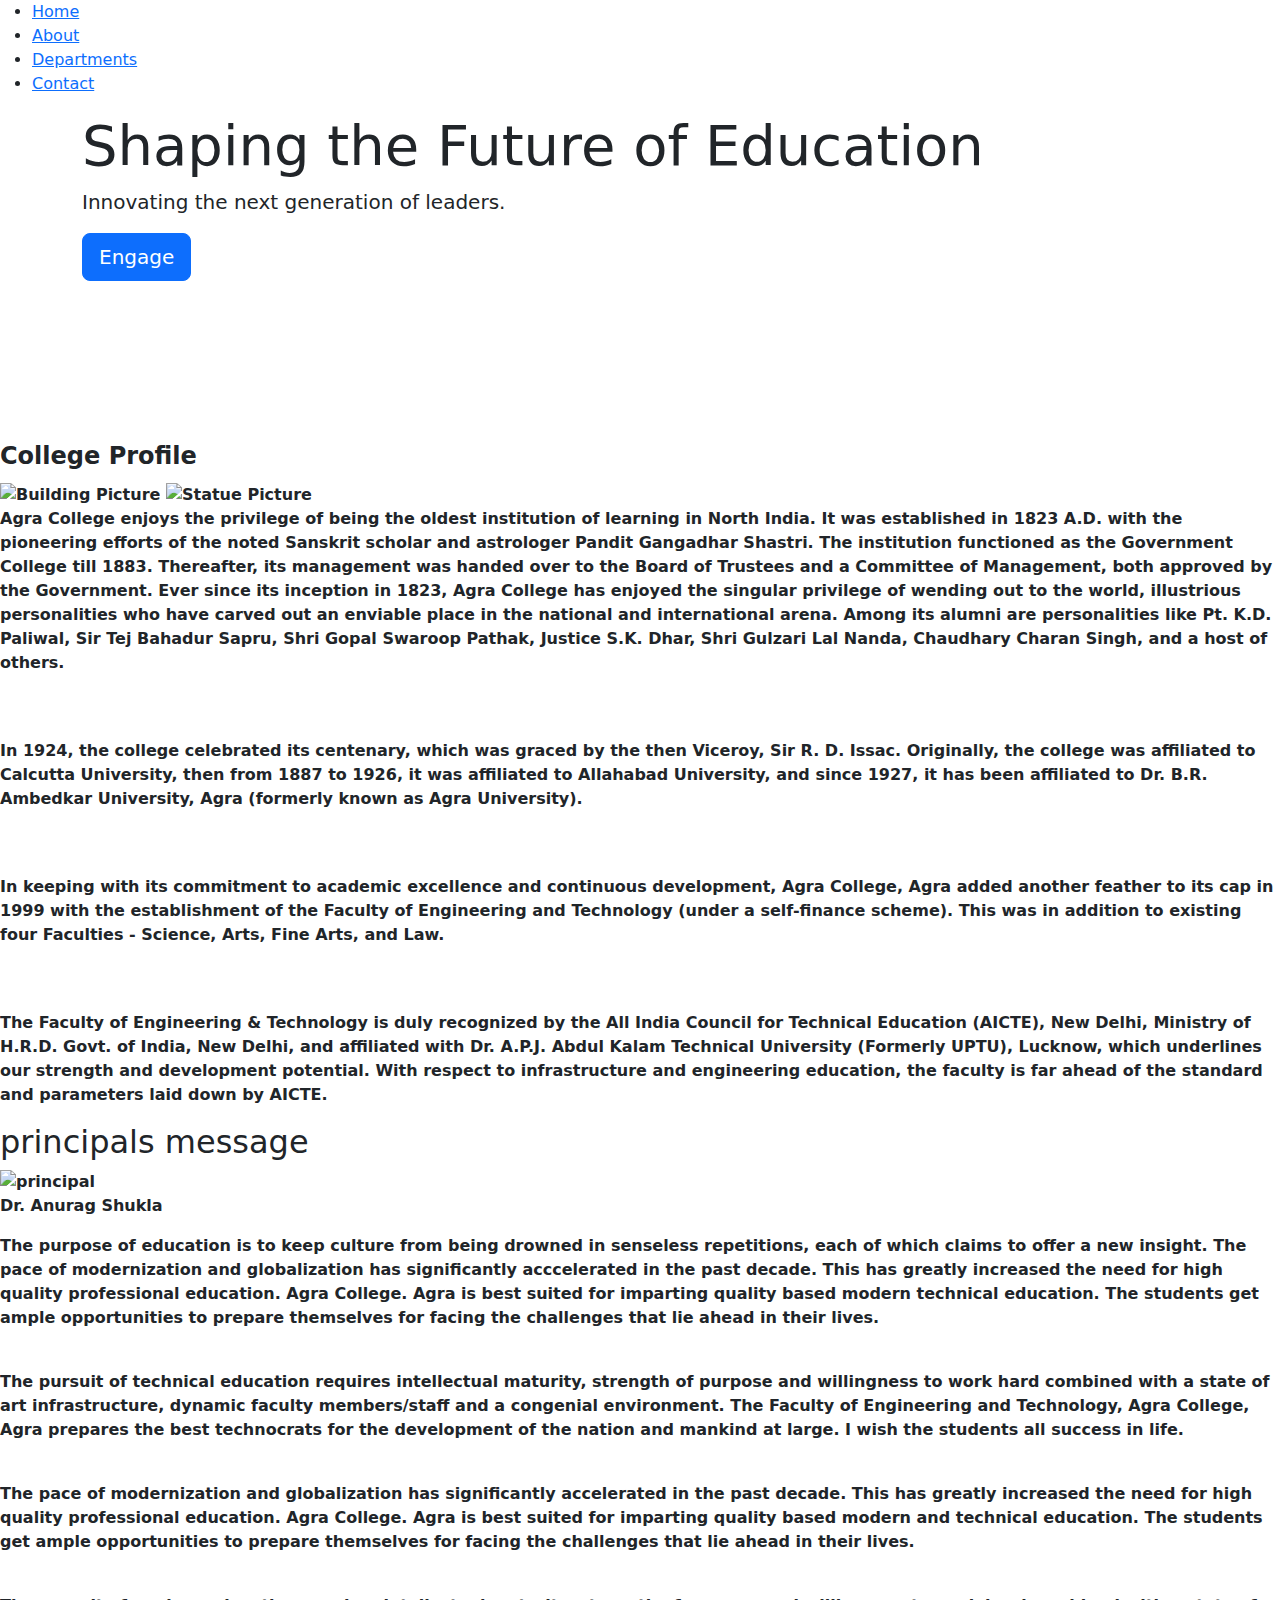
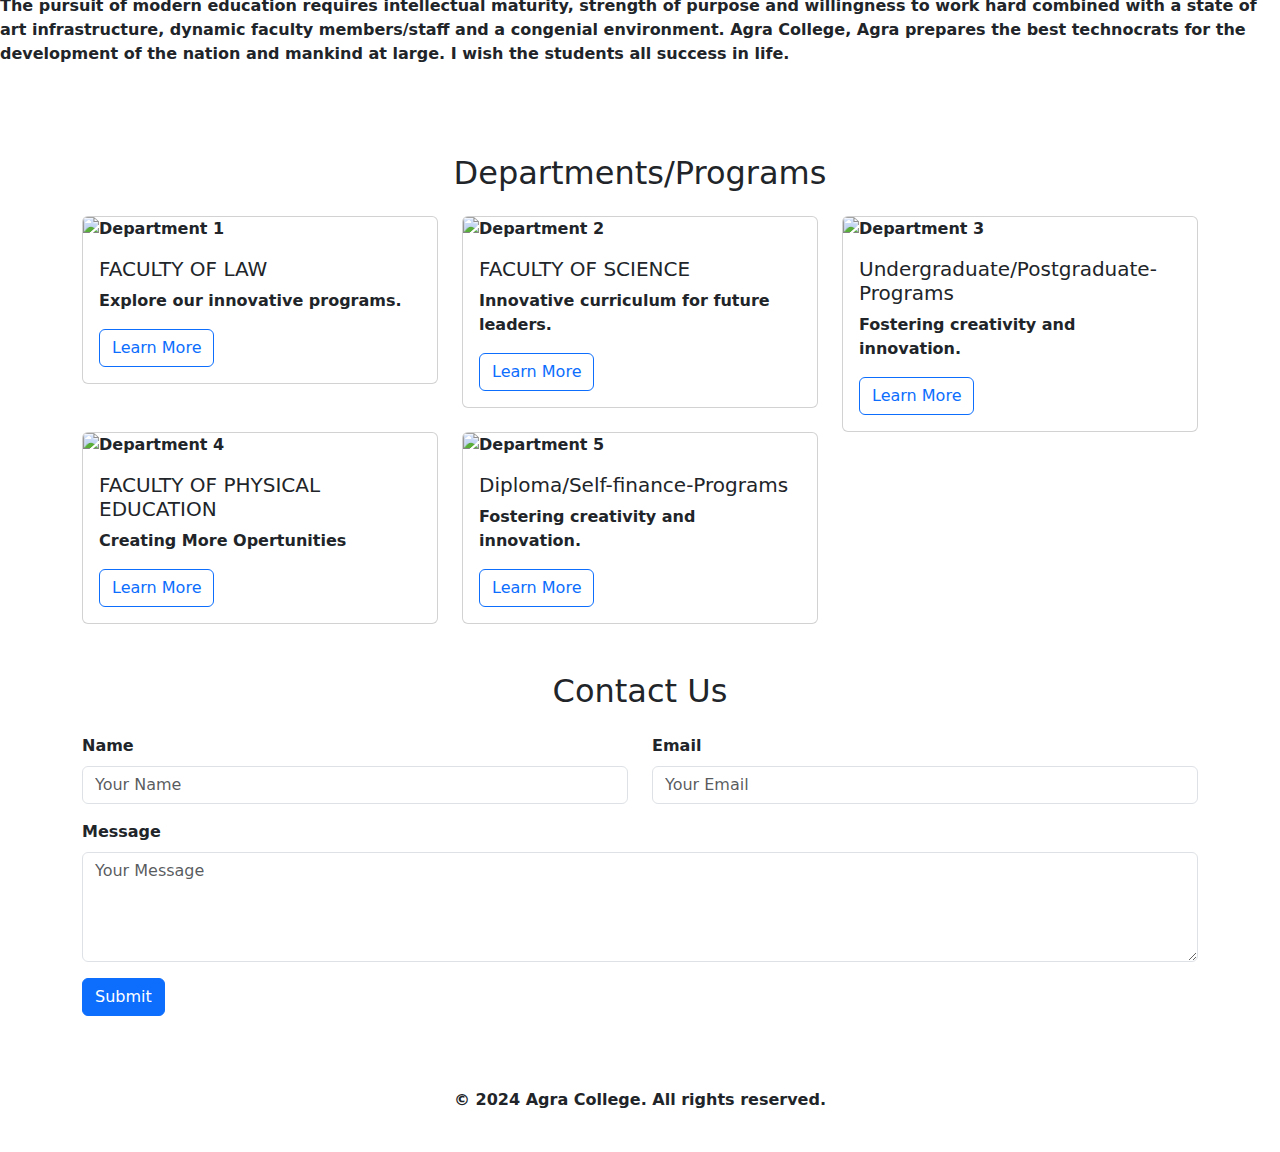
==== index.html @ ca641fb6 "Create index.html" ====
<!DOCTYPE html>
<html lang="en">
<head>
  <meta charset="UTF-8">
  <meta name="viewport" content="width=device-width, initial-scale=1.0">
  <meta http-equiv="X-UA-Compatible" content="IE=edge">
  <title>AGRA Collage</title>
  <link href="https://cdn.jsdelivr.net/npm/bootstrap@5.3.0-alpha1/dist/css/bootstrap.min.css" rel="stylesheet">
  <link href="/collage website/style.css" rel="stylesheet">
</head>
<body>

   <!-- Navbar -->
   <nav class="nav" id="navbar">
        <ul class="nav-list">
          <li><a href="#home-section">Home</a></li>
          <li><a href="#about-section">About</a></li>
          <li><a href="#department-section">Departments</a></li>
          <li><a href="#contact-section">Contact</a></li>
        </ul>
    </nav>

    <!-- hero content -->
  <div class="hero-content content">
    <section class="container" id="home-section" class="home-section">
      <h1 class="display-4"><b>Shaping the Future of Education</h1>
      <p class="lead"><b>Innovating the next generation of leaders.</p>
      <a href="engage.html" class="btn btn-primary btn-lg">Engage</a>
    
  </div>

  <!-- Video Background -->
  <video autoplay muted loop class="video-background">
    <source src="/collage website/3video.mp4" type="video/mp4">
    <!-- fallback text if the video cannot be loaded -->
    Your browser does not support the video tag.
  </video>
</section>

  <!-- About Us section -->
  <section class="about-section" id="about-section">
    <div class="introduction">
      <legend>College Profile</legend>
      <div class="content-wrapper">
        <div class="images-wrapper">
          <img src="/collage website/images/acbuilding.jpg" alt="Building Picture" class="imagebox1">
          <img src="/collage website/images/gdsfull.jpg" alt="Statue Picture" class="imagebox1">
        </div>
        <div class="text-wrapper">
          <p>Agra College enjoys the privilege of being the oldest institution of learning in North India. It was established in 1823 A.D. with the pioneering efforts of the noted Sanskrit scholar and astrologer Pandit Gangadhar Shastri. The institution functioned as the Government College till 1883. Thereafter, its management was handed over to the Board of Trustees and a Committee of Management, both approved by the Government. Ever since its inception in 1823, Agra College has enjoyed the singular privilege of wending out to the world, illustrious personalities who have carved out an enviable place in the national and international arena. Among its alumni are personalities like Pt. K.D. Paliwal, Sir Tej Bahadur Sapru, Shri Gopal Swaroop Pathak, Justice S.K. Dhar, Shri Gulzari Lal Nanda, Chaudhary Charan Singh, and a host of others.</p>
          <br><br>
          <p>In 1924, the college celebrated its centenary, which was graced by the then Viceroy, Sir R. D. Issac. Originally, the college was affiliated to Calcutta University, then from 1887 to 1926, it was affiliated to Allahabad University, and since 1927, it has been affiliated to Dr. B.R. Ambedkar University, Agra (formerly known as Agra University).</p>
          <br><br>
          <p>In keeping with its commitment to academic excellence and continuous development, Agra College, Agra added another feather to its cap in 1999 with the establishment of the Faculty of Engineering and Technology (under a self-finance scheme). This was in addition to existing four Faculties - Science, Arts, Fine Arts, and Law.</p> 
          <br><br>
          <p>The Faculty of Engineering & Technology is duly recognized by the All India Council for Technical Education (AICTE), New Delhi, Ministry of H.R.D. Govt. of India, New Delhi, and affiliated with Dr. A.P.J. Abdul Kalam Technical University (Formerly UPTU), Lucknow, which underlines our strength and development potential. With respect to infrastructure and engineering education, the faculty is far ahead of the standard and parameters laid down by AICTE.</p> 
        </div>
      </div>
    </div>
    </section>
    
    <section class="principals" id="principals">
    <div class="principals-message">
      <h2>principals message</h2>
      <div class="content-wrapper">
        <div class="images-wrapper">
          <img src="/collage website/images/principal.jpeg" alt="principal" class="imagebox1">
          <p>Dr. Anurag Shukla</p>
        </div>
        <div class="text-wrapper">
      <p>The purpose of education is to keep culture from being drowned in senseless repetitions, each of which claims to offer a new insight.

        The pace of modernization and globalization has significantly acccelerated in the past decade. This has greatly increased the need for high quality professional education. Agra College. Agra is best suited for imparting quality based modern technical education. The students get ample opportunities to prepare themselves for facing the challenges that lie ahead in their lives.</p><br>
      <p>The pursuit of technical education requires intellectual maturity, strength of purpose and willingness to work hard combined with a state of art infrastructure, dynamic faculty members/staff and a congenial environment. The Faculty of Engineering and Technology, Agra College, Agra prepares the best technocrats for the development of the nation and mankind at large. I wish the students all success in life.</p><br>
      <p>The pace of modernization and globalization has significantly accelerated in the past decade. This has greatly increased the need for high quality professional education. Agra College. Agra is best suited for imparting quality based modern and technical education. The students get ample opportunities to prepare themselves for facing the challenges that lie ahead in their lives.</p><br>
      <p>The pursuit of modern education requires intellectual maturity, strength of purpose and willingness to work hard combined with a state of art infrastructure, dynamic faculty members/staff and a congenial environment. Agra College, Agra prepares the best technocrats for the development of the nation and mankind at large. I wish the students all success in life.</p><br>
    </div>
      </div>
        </div>
   </section>

<!-- department section -->
 <section id="department-section" class="department-section">
  <div class="container my-5">
    <h2 class="text-center mb-4">Departments/Programs</h2>
    <div class="row">
      <div class="col-md-4">
        <div class="card">
          <img src="/collage website/images/law2.jpeg" class="card-img-top" alt="Department 1">
          <div class="card-body">
            <h5 class="card-title">FACULTY OF LAW</h5>
            <p class="card-text">Explore our innovative programs.</p>
            <a href="/collage website/departments/LAW.html" class="btn btn-outline-primary">Learn More</a>
          </div>
        </div>
      </div>
      <div class="col-md-4">
        <div class="card">
          <img src="/collage website/images/SCI2.jpeg" class="card-img-top" alt="Department 2">
          <div class="card-body">
            <h5 class="card-title">FACULTY OF SCIENCE</h5>
            <p class="card-text">Innovative curriculum for future leaders.</p>
            <a href="/collage website/departments/SCI.html" class="btn btn-outline-primary">Learn More</a>
          </div>
        </div>
      </div>
      <div class="col-md-4">
        <div class="card">
          <img src="/collage website/images/PRO1.jpeg" class="card-img-top" alt="Department 3">
          <div class="card-body">
            <h5 class="card-title">Undergraduate/Postgraduate-Programs</h5>
            <p class="card-text">Fostering creativity and innovation.</p>
            <a href="/collage website/departments/programs.html" class="btn btn-outline-primary">Learn More</a>
          </div>
        </div>
      </div>
      <div class="col-md-4">
        <div class="card">
          <img src="/collage website/images/PHY1.jpeg" class="card-img-top" alt="Department 4">
          <div class="card-body">
            <h5 class="card-title">FACULTY OF PHYSICAL EDUCATION</h5>
            <p class="card-text">Creating More Opertunities</p>
            <a href="/collage website/departments/phyedu.html" class="btn btn-outline-primary">Learn More</a>
          </div>
        </div>
      </div>
      <div class="col-md-4">
        <div class="card">
          <img src="/collage website/images/DIP2.jpeg" class="card-img-top" alt="Department 5">
          <div class="card-body">
            <h5 class="card-title">Diploma/Self-finance-Programs</h5>
            <p class="card-text">Fostering creativity and innovation.</p>
            <a href="/collage website/departments/diploma.html" class="btn btn-outline-primary">Learn More</a>
          </div>
        </div>
      </div>
    </div>
  </div>
</section>

  <!-- contact  section -->
   <section id="contact-section" class="contact-section">
  <div class="container my-5">
    <h2 class="text-center mb-4">Contact Us</h2>
    <form>
      <div class="row">
        <div class="col-md-6">
          <div class="mb-3">
            <label for="inputName" class="form-label">Name</label>
            <input type="text" class="form-control" id="inputName" placeholder="Your Name">
          </div>
        </div>
        <div class="col-md-6">
          <div class="mb-3">
            <label for="inputEmail" class="form-label">Email</label>
            <input type="email" class="form-control" id="inputEmail" placeholder="Your Email">
          </div>
        </div>
      </div>
      <div class="mb-3">
        <label for="inputMessage" class="form-label">Message</label>
        <textarea class="form-control" id="inputMessage" rows="4" placeholder="Your Message"></textarea>
      </div>
      <button type="submit" class="btn btn-primary">Submit</button>
    </form>
  </div>

  <!-- Footer -->
  <footer class="py-4">
    <div class="container text-center">
      <p>&copy; 2024 Agra College. All rights reserved.</p>
    </div>
  </footer>

  <!-- Bootstrap JS and Dependencies -->
  <script src="https://cdn.jsdelivr.net/npm/bootstrap@5.3.0-alpha1/dist/js/bootstrap.bundle.min.js"></script>
</body>
</html>
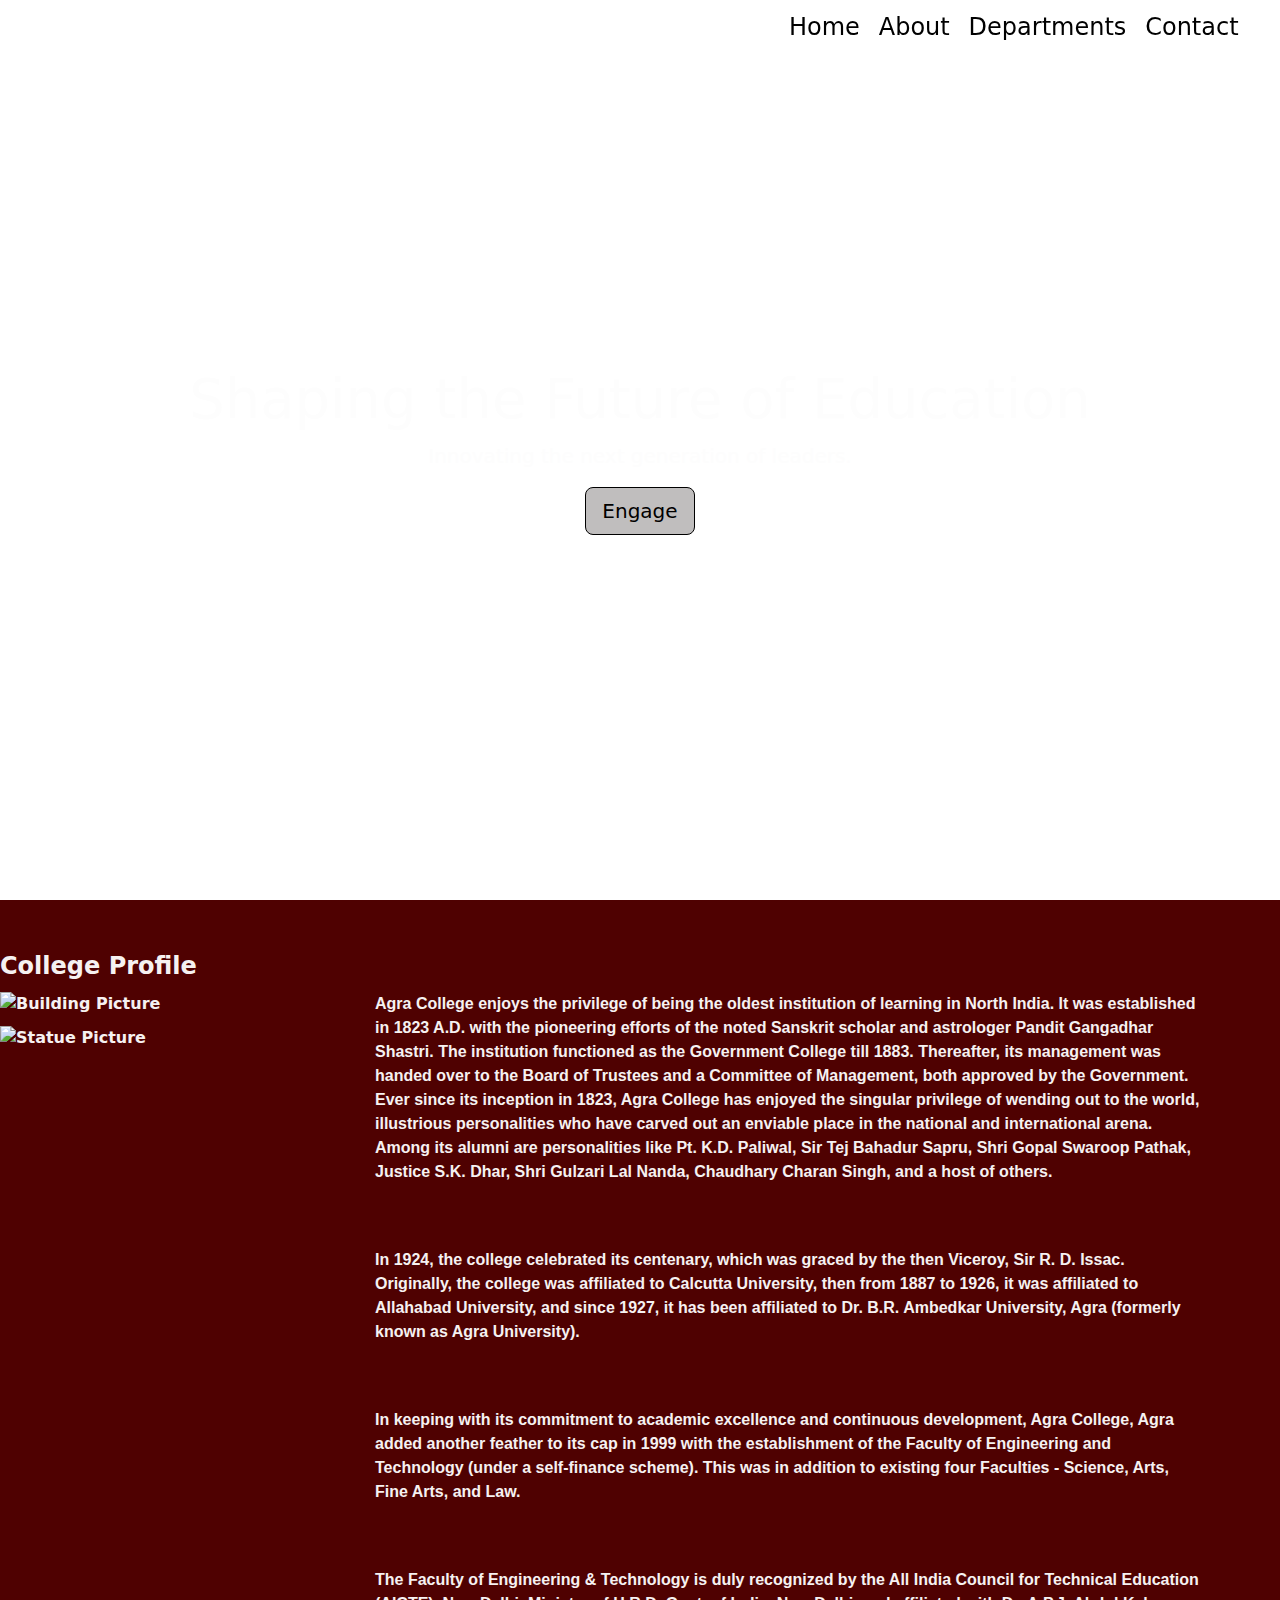
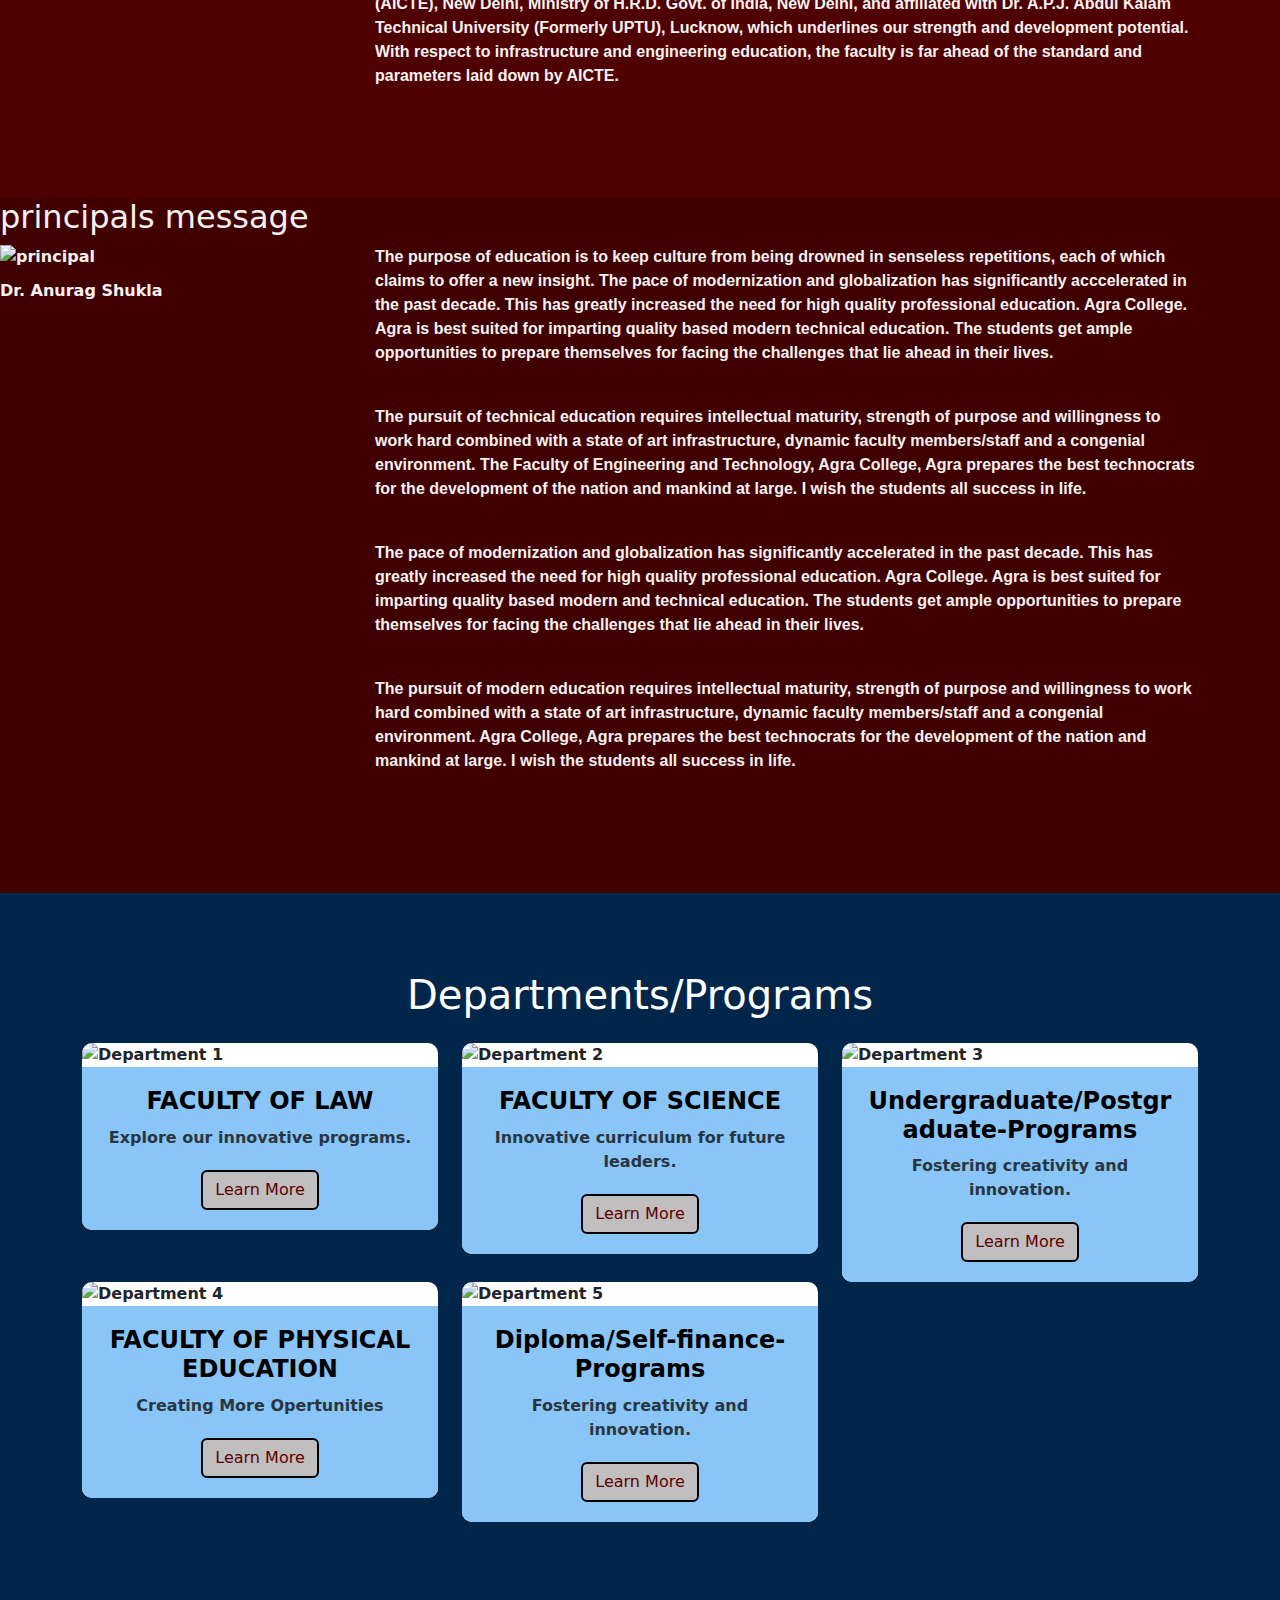
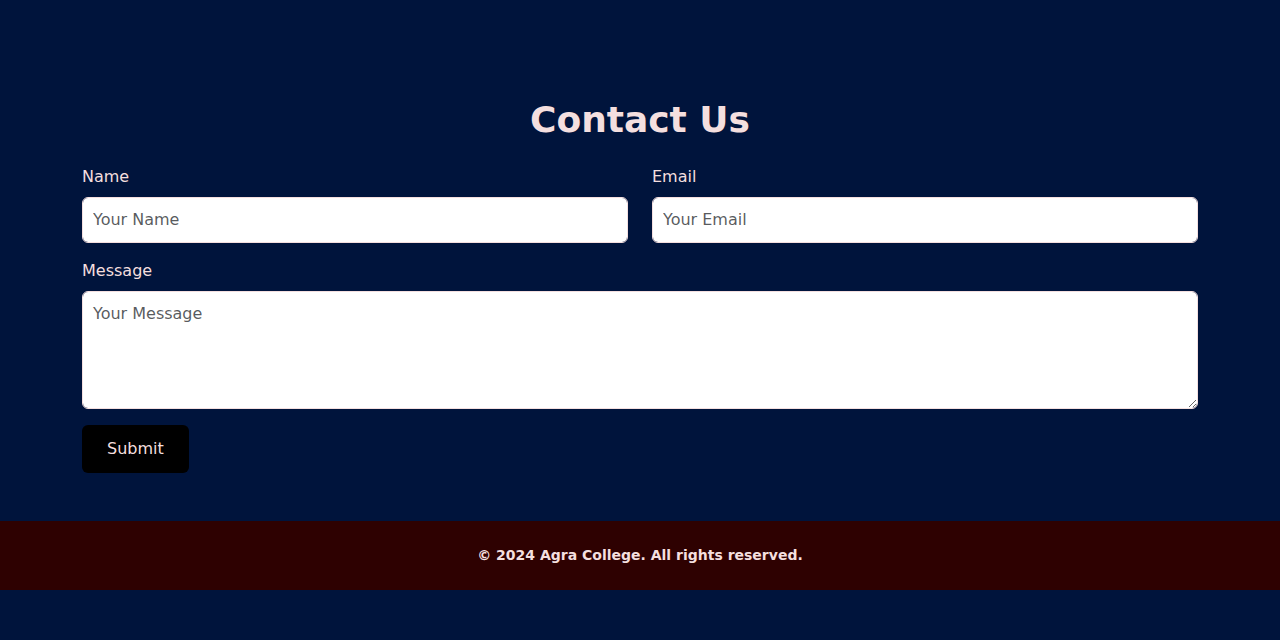
==== commit df785faf: "Update index.html" ====
--- a/index.html
+++ b/index.html
@@ -6,7 +6,7 @@
   <meta http-equiv="X-UA-Compatible" content="IE=edge">
   <title>AGRA Collage</title>
   <link href="https://cdn.jsdelivr.net/npm/bootstrap@5.3.0-alpha1/dist/css/bootstrap.min.css" rel="stylesheet">
-  <link href="/collage website/style.css" rel="stylesheet">
+  <link href="style.css" rel="stylesheet">
 </head>
 <body>
 
--- a/style.css
+++ b/style.css
@@ -0,0 +1,266 @@
+/* Custom CSS */
+    body, html {
+      height: 100%;
+      margin: 0;
+    }
+
+
+     /* Customize the navbar */
+     .nav {
+      display: flex;
+      justify-content: flex-end;
+      position: fixed;
+      top: 0;
+      left: 0;
+      width: 100%;
+      background: var(--main-red);
+      box-shadow: 0 2px 0 transparent;
+      z-index: 5;
+      color: transparent;
+    }
+    
+    ul a{
+      color: rgb(0, 0, 0);
+      text-decoration: none;
+    }
+
+    .nav-list {
+      display: flex;
+      margin-right: 2rem;
+      text-decoration: none;
+
+    }
+
+    @media (max-width: 21.75em) {
+      .nav {
+        justify-content: center;
+      }
+    
+      .nav-list {
+        margin: 0 1rem;
+      }
+    }
+    
+    .nav-list a {
+      display: block;
+      font-size: 1.5rem;
+      padding: 0.59rem;
+    }
+    
+    .nav-list a:hover {
+      background: var(--main-blue);
+    }
+
+
+    /* Video Section */
+    .video-background {
+      position: absolute;
+      top: 0;
+      left: 0;
+      width: 100%;
+      height: 100%;
+      object-fit: cover;
+      z-index: -1;
+    }
+
+
+    .hero-content {
+      height: 100%;
+      display: flex;
+      justify-content: center;
+      align-items: center;
+      text-align: center;
+      color: rgb(253, 253, 253);
+    }
+
+    .btn{
+      background-color: rgb(192, 190, 190);
+      border-color: black;
+      color: black;
+    }
+    
+    .introduction{
+      padding-top: 3rem;
+      padding-bottom: 0.90rem;
+
+    }
+
+    .principals{
+      background-color: rgb(65, 0, 0);
+      color: #f6f1f1;
+    }
+
+    .about-section {
+      display: flex;
+      justify-content: flex-start;
+      background-color: rgb(79, 1, 1);
+      color: #f6f1f1;
+    }
+    
+    .content-wrapper {
+      display: flex;
+      align-items: flex-start;
+    }
+    
+    .images-wrapper {
+      flex: 1;
+      margin-right: 20px;
+    }
+    
+    .text-wrapper {
+      flex: 3;
+      padding-top: 0;
+      padding-bottom: 5rem;
+      padding-left: 5rem;
+      padding-right: 5rem;
+      font-family: 'Gill Sans', 'Gill Sans MT', Calibri, 'Trebuchet MS', sans-serif;
+    }
+    
+    .imagebox1 {
+      display: block;
+      max-width: 100%;
+      margin-bottom: 10px;
+    }
+
+    /* Department Section */
+.department-section {
+  background-color: #01264a; 
+  padding: 30px 0;
+}
+
+/* Heading Styles */
+.department-section h2 {
+  font-size: 2.5rem;
+  color: #ffffff; 
+  margin-bottom: 30px; 
+}
+
+/* Card Styles */
+.card {
+  border: none; 
+  border-radius: 10px; 
+  transition: transform 0.3s ease, box-shadow 0.3s ease; 
+  overflow: hidden; 
+}
+
+.card img {
+  border-radius: 10px 10px 0 0; 
+}
+
+/* Card Body */
+.card-body {
+  background-color: #89c5f6; 
+  padding: 20px; 
+  text-align: center; 
+}
+
+/* Card Title */
+.card-title {
+  font-size: 1.5rem; 
+  font-weight: bold; 
+  color: #000000; 
+  margin-bottom: 10px; 
+}
+
+/* Card Text */
+.card-text {
+  font-size: 1rem; 
+  color: #293641; 
+  margin-bottom: 20px;
+}
+
+/* Button Styles */
+.btn-outline-primary {
+  border: 2px solid #000000; 
+  color: #5f0000;
+  transition: background-color 0.3s ease, color 0.3s ease; /* Smooth transition for button hover */
+}
+
+/* Button Hover Effect */
+.btn-outline-primary:hover {
+  background-color: #3f0202; 
+  color: white; 
+}
+
+/* Hover Effect for Cards */
+.card:hover {
+  transform: translateY(-10px); /* Move card slightly up */
+  box-shadow: 0 4px 20px rgba(0, 0, 0, 0.1); /* Add shadow effect */
+}
+
+/* Contact Section */
+.contact-section {
+  background-color: #00143c; /* Light grey background for contrast */
+  padding: 50px 0; /* Top and bottom padding */
+}
+
+.contact-section h2 {
+  font-size: 36px;
+  font-weight: bold;
+  color: #f4dfdf;
+  margin-bottom: 40px;
+}
+
+.contact-section .form-label {
+  font-size: 16px;
+  font-weight: 500;
+  color: #f4dfdf;
+}
+
+.contact-section .form-control {
+  border-radius: 6px; /* Rounded input fields */
+  padding: 10px;
+  border: 1px solid #f4dfdf; /* Light border for inputs */
+  font-size: 16px;
+}
+
+.contact-section .form-control:focus {
+  border-color: #f4dfdf; /* Blue border on focus */
+  box-shadow: 0 0 5px rgba(116, 177, 243, 0.25); /* Slight shadow effect */
+  outline: none;
+}
+
+.contact-section button[type="submit"] {
+  background-color: #000000; /* Blue button */
+  border: none;
+  padding: 12px 25px;
+  font-size: 16px;
+  color: #f4dfdf;
+  border-radius: 6px;
+  transition: background-color 0.3s ease; /* Smooth hover transition */
+}
+
+.contact-section button[type="submit"]:hover {
+  background-color: #370000; /* Darker blue on hover */
+}
+
+/* Footer */
+footer {
+  background-color: #2e0101;
+  color: #f4dfdf;
+  font-size: 14px;
+}
+
+footer p {
+  margin: 0;
+}
+
+/* Responsive Design */
+@media (max-width: 768px) {
+  .contact-section h2 {
+      font-size: 28px;
+  }
+  
+  .contact-section .form-control {
+      font-size: 14px;
+  }
+  
+  .contact-section button[type="submit"] {
+      font-size: 14px;
+      padding: 10px 20px;
+  }
+}
+
+.content {
+  z-index: 1;
+}
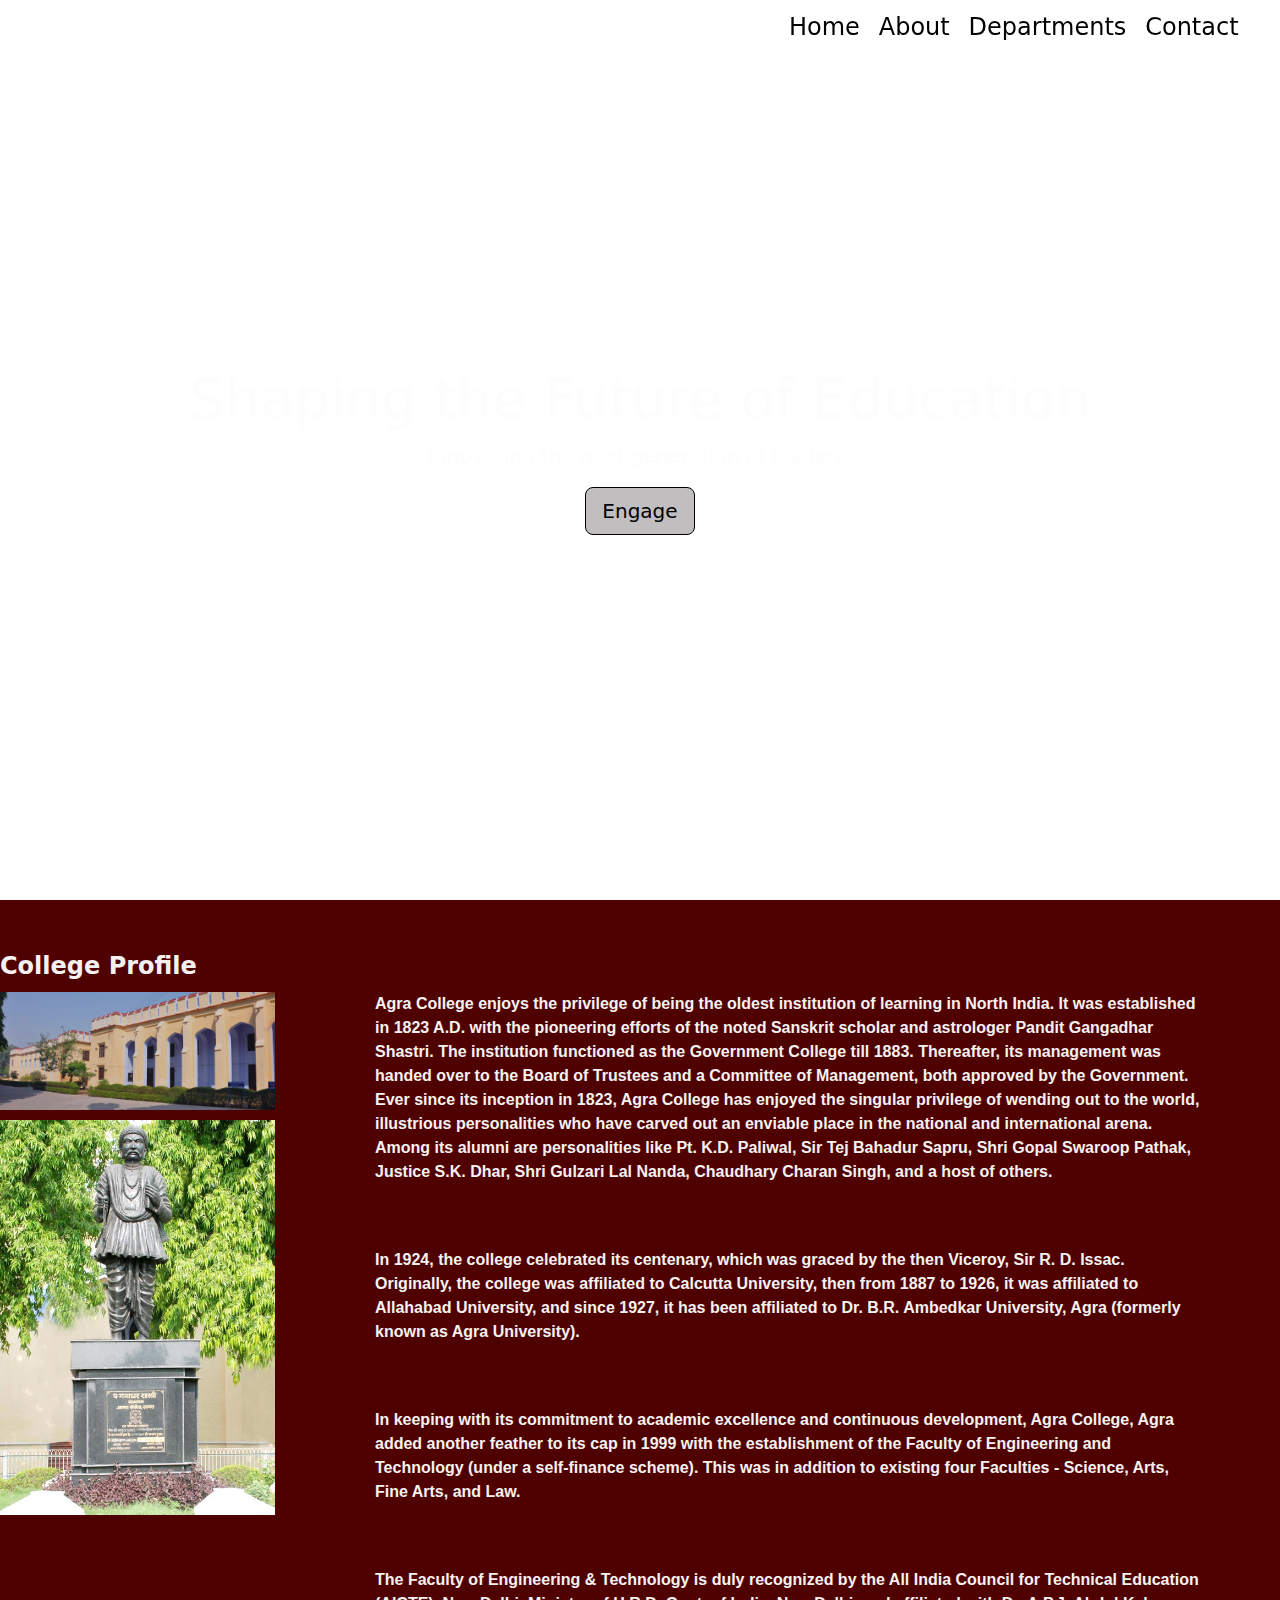
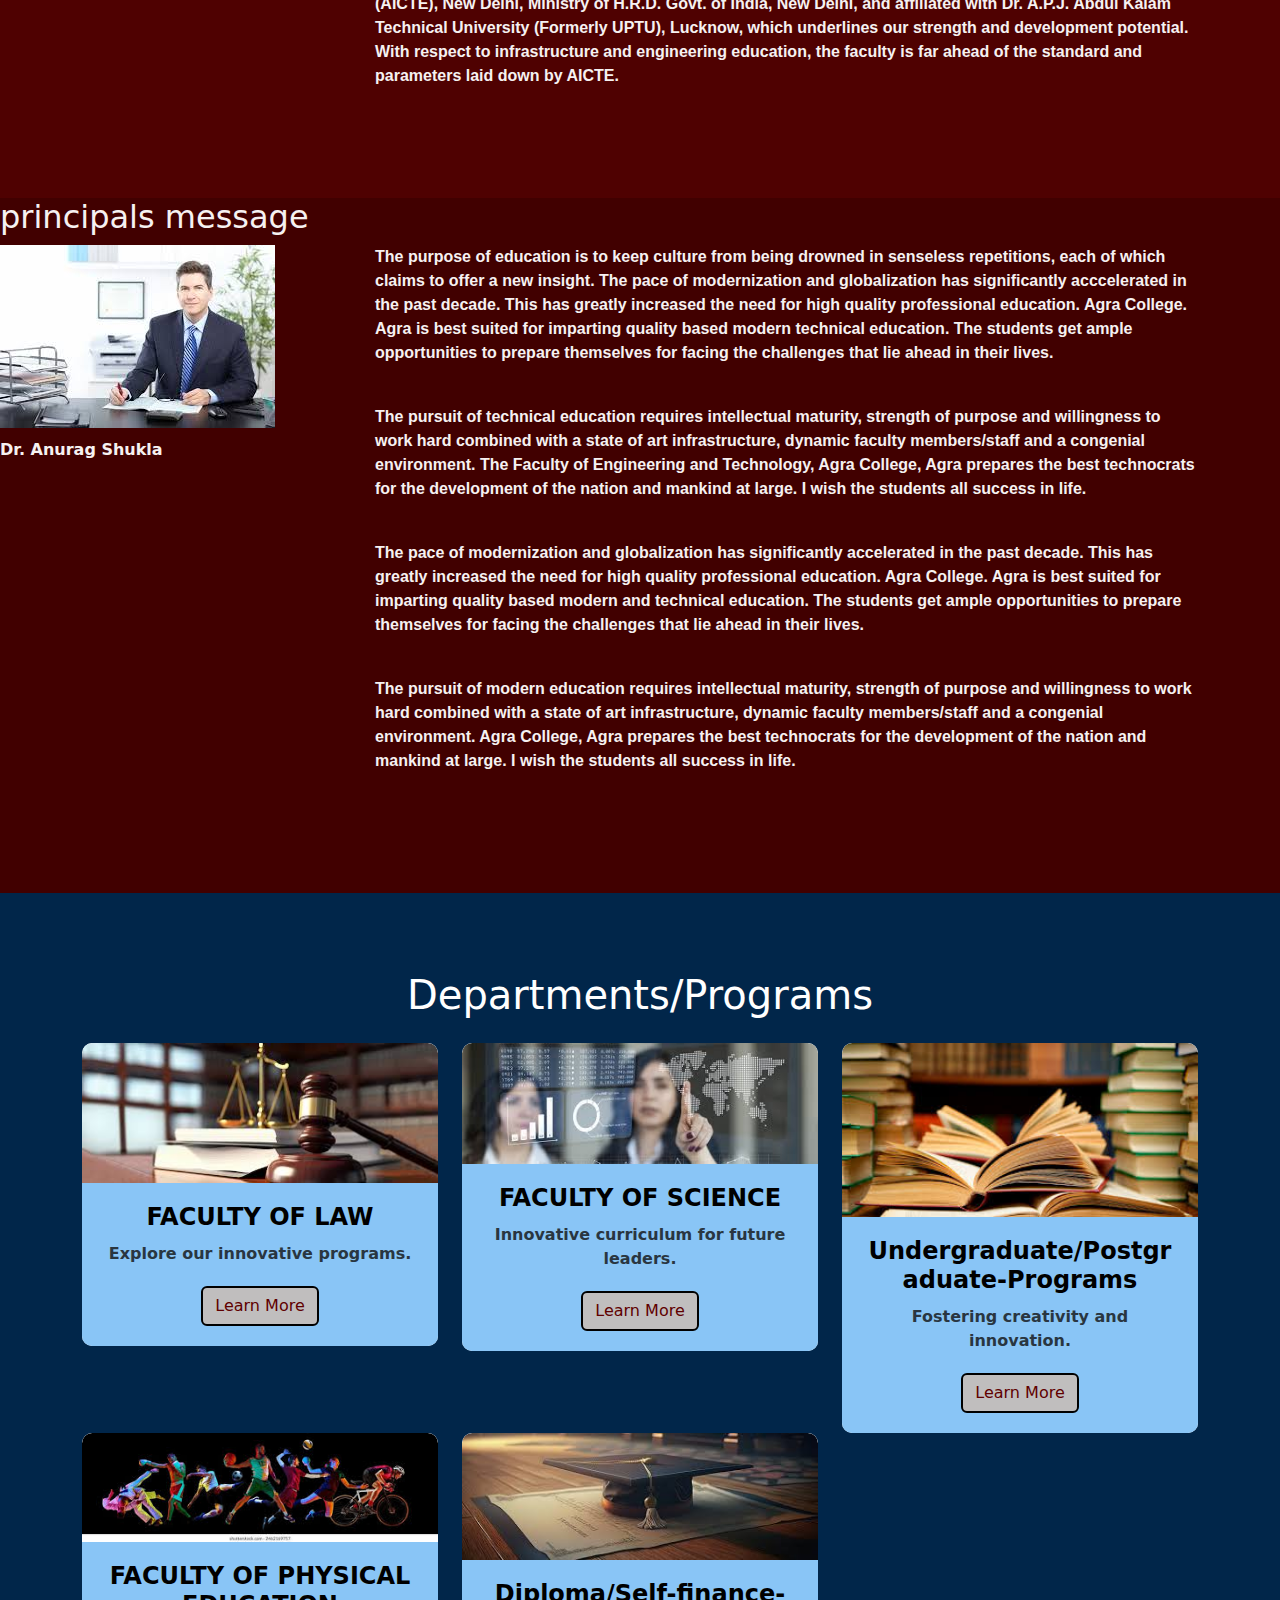
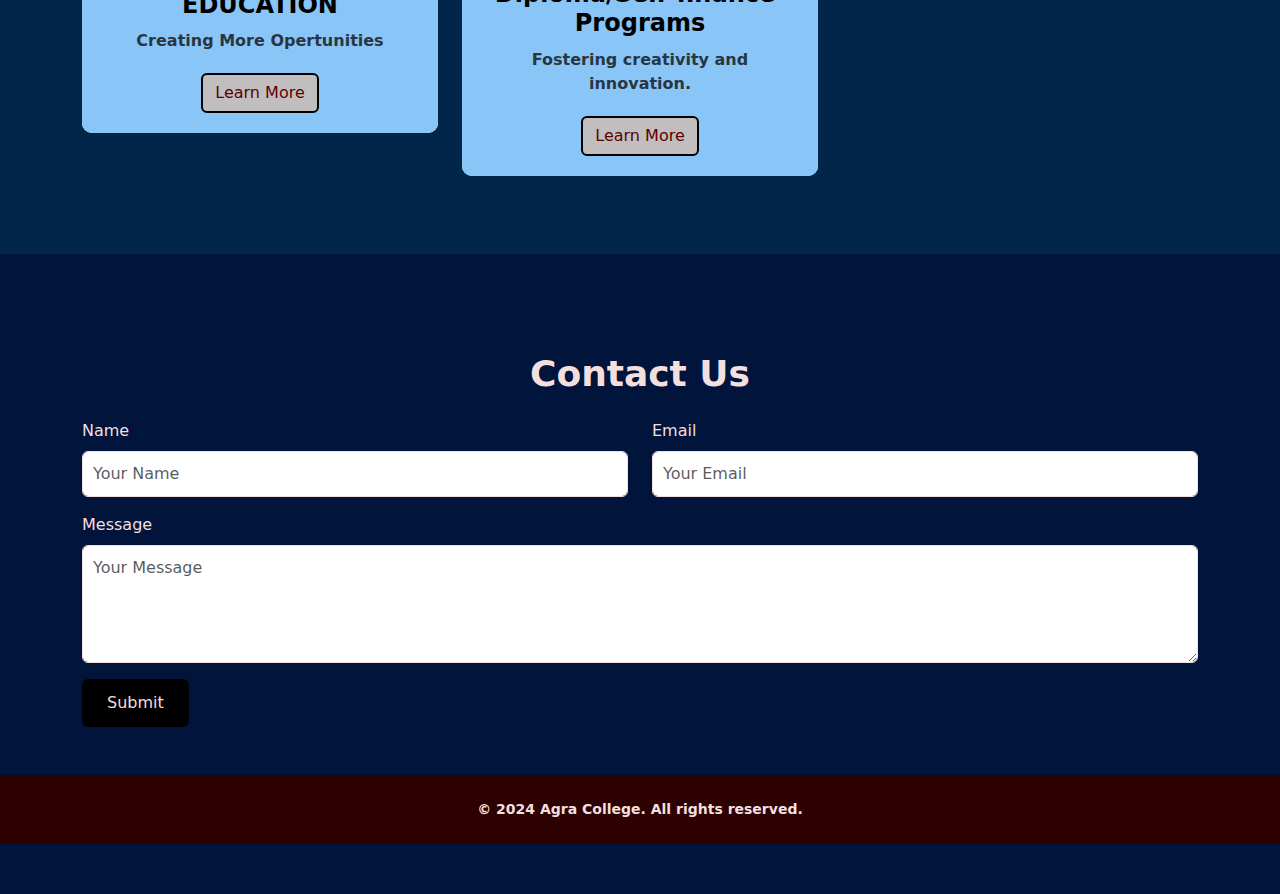
==== commit ff627c07: "Update index.html" ====
--- a/index.html
+++ b/index.html
@@ -31,7 +31,7 @@
 
   <!-- Video Background -->
   <video autoplay muted loop class="video-background">
-    <source src="/collage website/3video.mp4" type="video/mp4">
+    <source src="3video.mp4" type="video/mp4">
     <!-- fallback text if the video cannot be loaded -->
     Your browser does not support the video tag.
   </video>
@@ -43,8 +43,8 @@
       <legend>College Profile</legend>
       <div class="content-wrapper">
         <div class="images-wrapper">
-          <img src="/collage website/images/acbuilding.jpg" alt="Building Picture" class="imagebox1">
-          <img src="/collage website/images/gdsfull.jpg" alt="Statue Picture" class="imagebox1">
+          <img src="acbuilding.jpg" alt="Building Picture" class="imagebox1">
+          <img src="gdsfull.jpg" alt="Statue Picture" class="imagebox1">
         </div>
         <div class="text-wrapper">
           <p>Agra College enjoys the privilege of being the oldest institution of learning in North India. It was established in 1823 A.D. with the pioneering efforts of the noted Sanskrit scholar and astrologer Pandit Gangadhar Shastri. The institution functioned as the Government College till 1883. Thereafter, its management was handed over to the Board of Trustees and a Committee of Management, both approved by the Government. Ever since its inception in 1823, Agra College has enjoyed the singular privilege of wending out to the world, illustrious personalities who have carved out an enviable place in the national and international arena. Among its alumni are personalities like Pt. K.D. Paliwal, Sir Tej Bahadur Sapru, Shri Gopal Swaroop Pathak, Justice S.K. Dhar, Shri Gulzari Lal Nanda, Chaudhary Charan Singh, and a host of others.</p>
@@ -64,7 +64,7 @@
       <h2>principals message</h2>
       <div class="content-wrapper">
         <div class="images-wrapper">
-          <img src="/collage website/images/principal.jpeg" alt="principal" class="imagebox1">
+          <img src="principal.jpeg" alt="principal" class="imagebox1">
           <p>Dr. Anurag Shukla</p>
         </div>
         <div class="text-wrapper">
@@ -86,51 +86,51 @@
     <div class="row">
       <div class="col-md-4">
         <div class="card">
-          <img src="/collage website/images/law2.jpeg" class="card-img-top" alt="Department 1">
+          <img src="law2.jpeg" class="card-img-top" alt="Department 1">
           <div class="card-body">
             <h5 class="card-title">FACULTY OF LAW</h5>
             <p class="card-text">Explore our innovative programs.</p>
-            <a href="/collage website/departments/LAW.html" class="btn btn-outline-primary">Learn More</a>
+            <a href="LAW.html" class="btn btn-outline-primary">Learn More</a>
           </div>
         </div>
       </div>
       <div class="col-md-4">
         <div class="card">
-          <img src="/collage website/images/SCI2.jpeg" class="card-img-top" alt="Department 2">
+          <img src="SCI2.jpeg" class="card-img-top" alt="Department 2">
           <div class="card-body">
             <h5 class="card-title">FACULTY OF SCIENCE</h5>
             <p class="card-text">Innovative curriculum for future leaders.</p>
-            <a href="/collage website/departments/SCI.html" class="btn btn-outline-primary">Learn More</a>
+            <a href="SCI.html" class="btn btn-outline-primary">Learn More</a>
           </div>
         </div>
       </div>
       <div class="col-md-4">
         <div class="card">
-          <img src="/collage website/images/PRO1.jpeg" class="card-img-top" alt="Department 3">
+          <img src="PRO1.jpeg" class="card-img-top" alt="Department 3">
           <div class="card-body">
             <h5 class="card-title">Undergraduate/Postgraduate-Programs</h5>
             <p class="card-text">Fostering creativity and innovation.</p>
-            <a href="/collage website/departments/programs.html" class="btn btn-outline-primary">Learn More</a>
+            <a href="programs.html" class="btn btn-outline-primary">Learn More</a>
           </div>
         </div>
       </div>
       <div class="col-md-4">
         <div class="card">
-          <img src="/collage website/images/PHY1.jpeg" class="card-img-top" alt="Department 4">
+          <img src="PHY1.jpeg" class="card-img-top" alt="Department 4">
           <div class="card-body">
             <h5 class="card-title">FACULTY OF PHYSICAL EDUCATION</h5>
             <p class="card-text">Creating More Opertunities</p>
-            <a href="/collage website/departments/phyedu.html" class="btn btn-outline-primary">Learn More</a>
+            <a href="phyedu.html" class="btn btn-outline-primary">Learn More</a>
           </div>
         </div>
       </div>
       <div class="col-md-4">
         <div class="card">
-          <img src="/collage website/images/DIP2.jpeg" class="card-img-top" alt="Department 5">
+          <img src="DIP2.jpeg" class="card-img-top" alt="Department 5">
           <div class="card-body">
             <h5 class="card-title">Diploma/Self-finance-Programs</h5>
             <p class="card-text">Fostering creativity and innovation.</p>
-            <a href="/collage website/departments/diploma.html" class="btn btn-outline-primary">Learn More</a>
+            <a href="diploma.html" class="btn btn-outline-primary">Learn More</a>
           </div>
         </div>
       </div>
